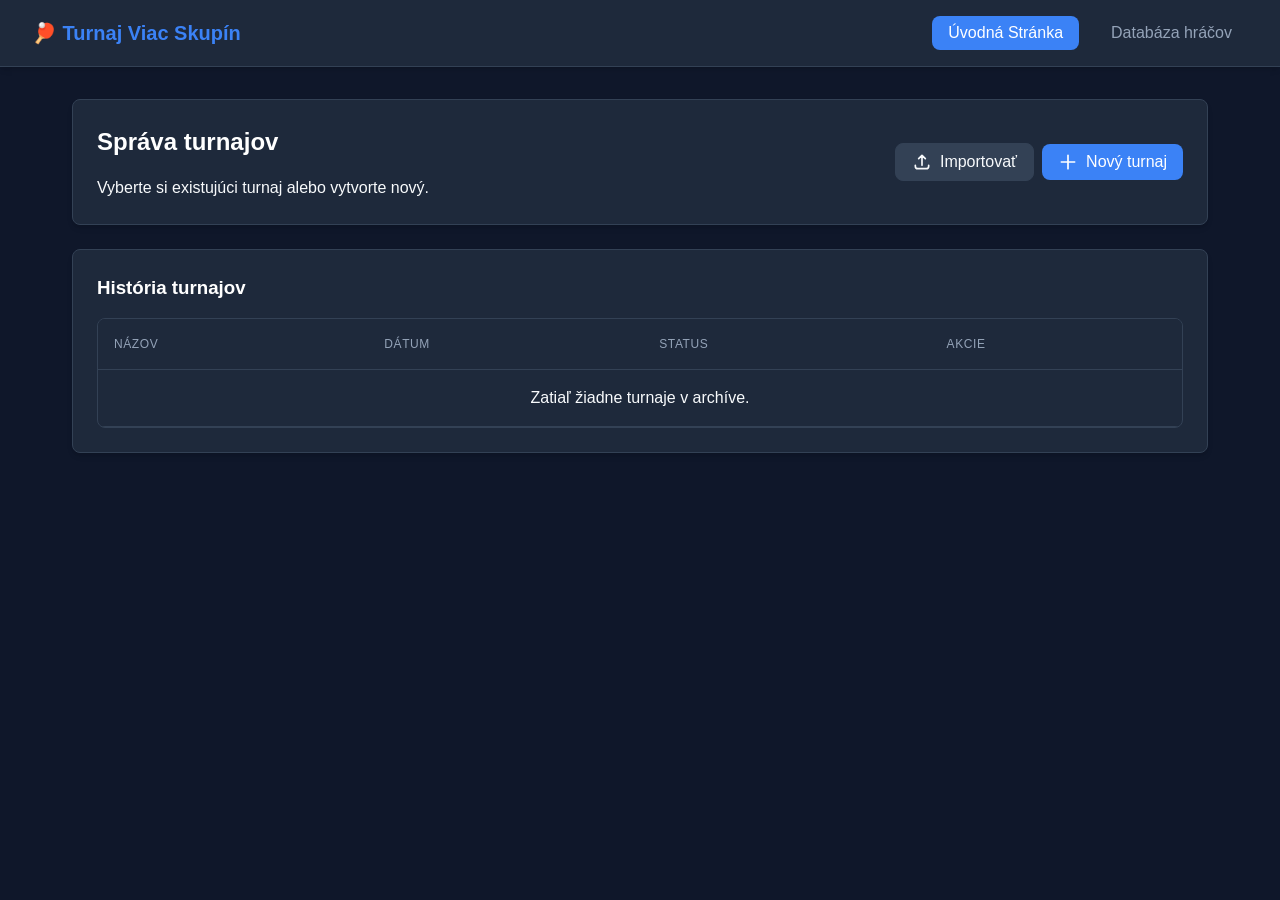
==== index.html @ f209dd0f "Add files via upload" ====
<!DOCTYPE html>
<html lang="sk">
<head>
    <meta charset="UTF-8">
    <meta name="viewport" content="width=device-width, initial-scale=1.0">
    <title>Stolný Tenis Turnaje</title>
    <link rel="stylesheet" href="css/style.css">
</head>
<body>
    <header class="app-header">
        <div class="logo">🏓 Turnaj Viac Skupín</div>
        <nav class="main-nav">
            <button id="nav-home" class="nav-btn active">Úvodná Stránka</button>
            <button id="nav-players" class="nav-btn">Databáza hráčov</button>
        </nav>
    </header>

    <main id="app-container">
        <!-- Dynamically injected views go here -->
    </main>

    <!-- Global Modal for notifications -->
    <div id="modal-container" class="modal hidden">
        <div class="modal-content">
            <h3 id="modal-title">Info</h3>
            <p id="modal-message"></p>
            <div class="modal-actions">
                <button id="modal-confirm" class="btn primary">OK</button>
                <button id="modal-cancel" class="btn secondary hidden">Zrušiť</button>
            </div>
        </div>
    </div>

    <!-- Scripts -->
    <script src="js/db.js"></script>
    <script src="js/engine/berger.js"></script>
    <script src="js/engine/drawGroups.js"></script>
    <script src="js/engine/ittfTieBreak.js"></script>
    <script src="js/engine/koBracket.js"></script>
    <script src="js/views/homeView.js"></script>
    <script src="js/views/playersView.js"></script>
    <script src="js/views/registrationView.js"></script>
    <script src="js/views/groupsView.js"></script>
    <script src="js/views/bracketView.js"></script>
    <script src="js/app.js"></script>
</body>
</html>
---- css/style.css ----
:root {
    --bg-color: #0f172a;
    --surface-color: #1e293b;
    --surface-hover: #334155;
    --primary-color: #3b82f6;
    --primary-hover: #2563eb;
    --secondary-color: #10b981;
    --danger-color: #ef4444;
    --text-color: #f8fafc;
    --text-muted: #94a3b8;
    --border-color: #334155;
    --shadow: 0 4px 6px -1px rgb(0 0 0 / 0.1), 0 2px 4px -2px rgb(0 0 0 / 0.1);
    --border-radius: 8px;
}

* {
    box-sizing: border-box;
    margin: 0;
    padding: 0;
    font-family: 'Inter', -apple-system, BlinkMacSystemFont, "Segoe UI", Roboto, Helvetica, Arial, sans-serif;
}

body {
    background-color: var(--bg-color);
    color: var(--text-color);
    line-height: 1.5;
    min-height: 100vh;
    display: flex;
    flex-direction: column;
}

/* Typography */
h1, h2, h3 { margin-bottom: 1rem; color: #fff; font-weight: 600; }
h1 { font-size: 2rem; }
h2 { font-size: 1.5rem; }

/* Header & Nav */
.app-header {
    background-color: var(--surface-color);
    padding: 1rem 2rem;
    display: flex;
    justify-content: space-between;
    align-items: center;
    border-bottom: 1px solid var(--border-color);
    box-shadow: var(--shadow);
}
.logo { font-size: 1.25rem; font-weight: bold; color: var(--primary-color); display: flex; align-items: center; gap: 0.5rem; }
.main-nav { display: flex; gap: 1rem; }
.nav-btn {
    background: transparent; border: none; color: var(--text-muted); cursor: pointer; padding: 0.5rem 1rem; font-size: 1rem; border-radius: var(--border-radius); transition: all 0.2s;
}
.nav-btn:hover { background-color: var(--surface-hover); color: var(--text-color); }
.nav-btn.active { background-color: var(--primary-color); color: white; }

/* Main Container */
#app-container { flex: 1; padding: 2rem; max-width: 1200px; margin: 0 auto; width: 100%; }
.view-section { animation: fadeIn 0.3s ease-in-out; }
@keyframes fadeIn { from { opacity: 0; transform: translateY(10px); } to { opacity: 1; transform: translateY(0); } }

/* Cards & Surface */
.card { background-color: var(--surface-color); border: 1px solid var(--border-color); border-radius: var(--border-radius); padding: 1.5rem; margin-bottom: 1.5rem; box-shadow: var(--shadow); }

/* Buttons */
.btn { display: inline-flex; align-items: center; justify-content: center; padding: 0.5rem 1rem; font-size: 1rem; font-weight: 500; border-radius: var(--border-radius); cursor: pointer; transition: all 0.2s; border: none; gap: 0.5rem; }
.btn-small { padding: 0.25rem 0.5rem; font-size: 0.875rem; }
.primary { background-color: var(--primary-color); color: white; }
.primary:hover { background-color: var(--primary-hover); }
.success { background-color: var(--secondary-color); color: white; }
.success:hover { background-color: #059669; }
.danger { background-color: var(--danger-color); color: white; }
.danger:hover { background-color: #dc2626; }
.secondary { background-color: var(--surface-hover); color: var(--text-color); border: 1px solid var(--border-color); }
.secondary:hover { background-color: #475569; }

/* Forms & Inputs */
.form-group { margin-bottom: 1rem; }
.form-group label { display: block; margin-bottom: 0.5rem; color: var(--text-muted); font-size: 0.875rem; }
.form-control { width: 100%; padding: 0.75rem; background-color: #0f172a; border: 1px solid var(--border-color); color: var(--text-color); border-radius: var(--border-radius); outline: none; transition: border-color 0.2s; }
.form-control:focus { border-color: var(--primary-color); }
select.form-control { appearance: none; background-image: url("data:image/svg+xml;charset=UTF-8,%3csvg xmlns='http://www.w3.org/2000/svg' viewBox='0 0 24 24' fill='none' stroke='%2394a3b8' stroke-width='2' stroke-linecap='round' stroke-linejoin='round'%3e%3cpolyline points='6 9 12 15 18 9'%3e%3c/polyline%3e%3c/svg%3e"); background-repeat: no-repeat; background-position: right 1rem center; background-size: 1em; }

/* Tables */
.table-responsive { overflow-x: auto; border-radius: var(--border-radius); border: 1px solid var(--border-color); }
table { width: 100%; border-collapse: collapse; text-align: left; }
th, td { padding: 1rem; border-bottom: 1px solid var(--border-color); }
th { background-color: var(--surface-color); color: var(--text-muted); font-weight: 500; text-transform: uppercase; font-size: 0.75rem; letter-spacing: 0.05em; }
tbody tr { transition: background-color 0.2s; }
tbody tr:hover { background-color: var(--surface-hover); }

/* Utilities */
.hidden { display: none !important; }
.flex { display: flex; } .justify-between { justify-content: space-between; } .align-center { align-items: center; } .gap-4 { gap: 1rem; } .gap-2 { gap: 0.5rem; }
.mt-4 { margin-top: 1rem; } .mb-4 { margin-bottom: 1rem; } .text-center { text-align: center; }

/* Badge */
.badge { display: inline-block; padding: 0.25em 0.5em; font-size: 0.75em; font-weight: 600; border-radius: 999px; }
.badge.active { background-color: rgba(16, 185, 129, 0.2); color: var(--secondary-color); }
.badge.finished { background-color: rgba(148, 163, 184, 0.2); color: var(--text-muted); }

/* Modal */
.modal { position: fixed; top: 0; left: 0; width: 100%; height: 100%; background: rgba(0, 0, 0, 0.7); display: flex; justify-content: center; align-items: center; z-index: 1000; backdrop-filter: blur(2px); }
.modal-content { background: var(--surface-color); padding: 2rem; border-radius: var(--border-radius); border: 1px solid var(--border-color); max-width: 500px; width: 90%; box-shadow: 0 20px 25px -5px rgb(0 0 0 / 0.1); }
.modal-content p { color: var(--text-muted); margin-bottom: 1.5rem; }
.modal-actions { display: flex; justify-content: flex-end; gap: 1rem; }

/* Dashboard Grids */
.grid-2 { display: grid; grid-template-columns: repeat(2, 1fr); gap: 1.5rem; }
.grid-3 { display: grid; grid-template-columns: repeat(3, 1fr); gap: 1.5rem; }
@media (max-width: 768px) { .grid-2, .grid-3 { grid-template-columns: 1fr; } }

@media print {
    body {
        display: block !important;
        min-height: auto !important;
        height: auto !important;
        background: white !important;
        color: black !important;
    }
    #app-container {
        display: block !important;
        padding: 0 !important;
        margin: 0 !important;
        max-width: none !important;
    }
    .app-header {
        display: none !important;
    }
}
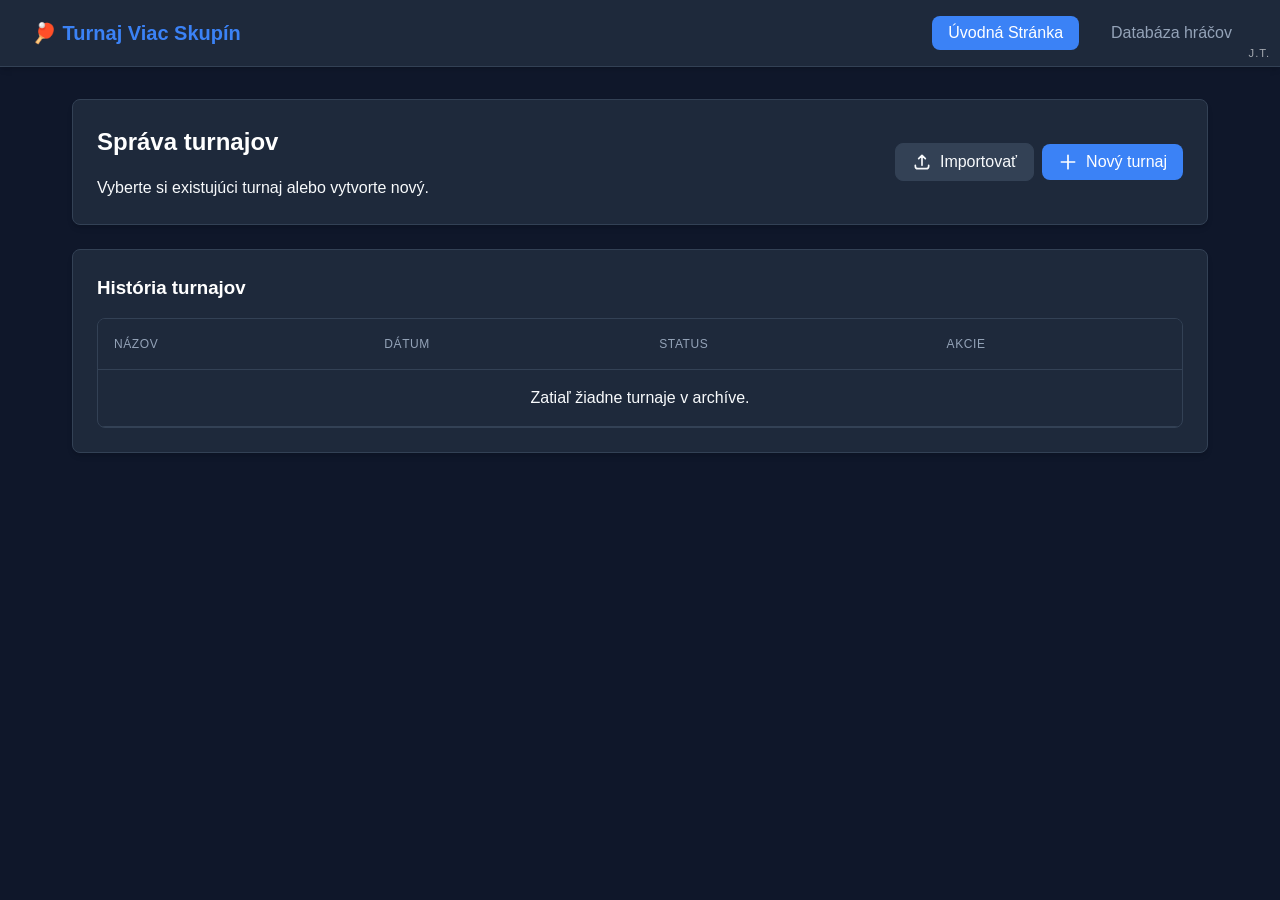
==== commit 8378b65b: "Add files via upload" ====
--- a/index.html
+++ b/index.html
@@ -7,12 +7,13 @@
     <link rel="stylesheet" href="css/style.css">
 </head>
 <body>
-    <header class="app-header">
+    <header class="app-header" style="position: relative;">
         <div class="logo">🏓 Turnaj Viac Skupín</div>
         <nav class="main-nav">
             <button id="nav-home" class="nav-btn active">Úvodná Stránka</button>
             <button id="nav-players" class="nav-btn">Databáza hráčov</button>
         </nav>
+        <div style="position: absolute; bottom: 4px; right: 10px; font-size: 0.7rem; color: rgba(255,255,255,0.6); letter-spacing: 1px;">J.T.</div>
     </header>
 
     <main id="app-container">
